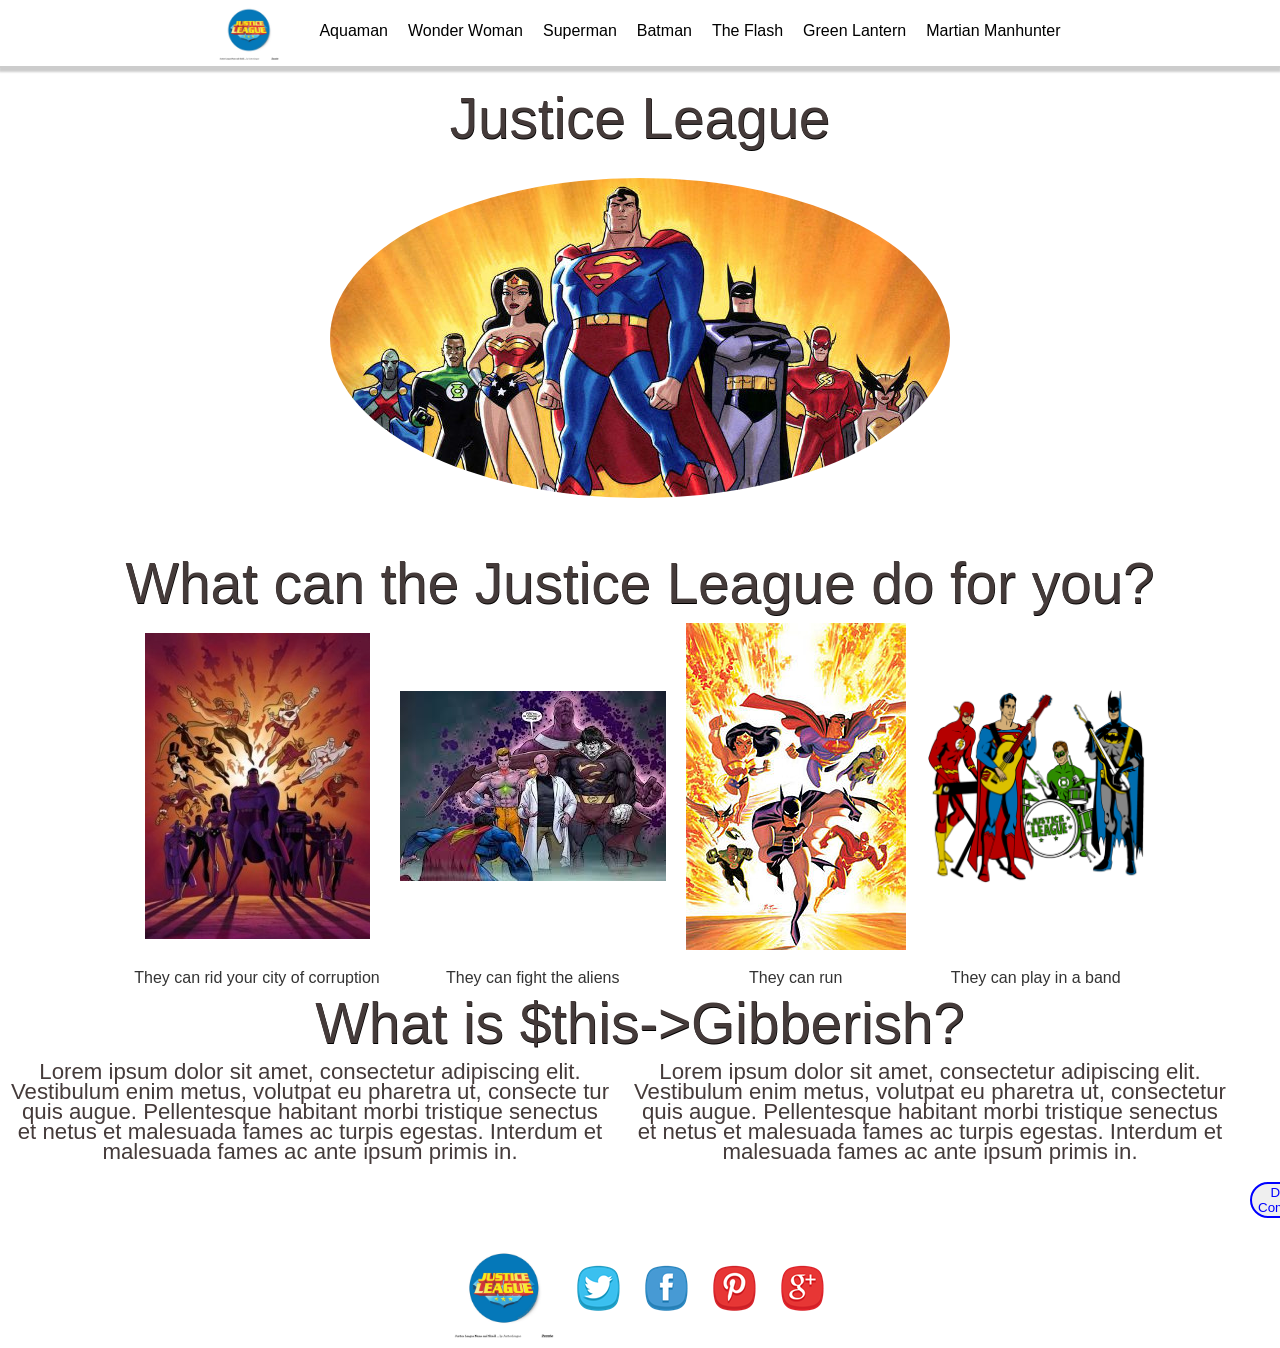
==== index_2.html @ 1ead8f0d "first commit" ====
<!DOCTYPE html>

<html>
    <head>
	<title>Super Hero Page</title>
	<meta charset="UTF-8">
	<meta name="viewport" content="width=device-width, initial-scale=1.0">
	<!--<script type="text/javascript" src="js/libs/jquery.min.js"></script>-->
	<!--<script type="text/javascript" src="js/dynamic.js"></script>-->
	<link rel="stylesheet" type="text/css" href="css/stylesheets/screen.css"></link>
    </head>
    <body>
	<!--top navigation header-->
	<nav>
	    <table>
		<tr>
		    <td>
			<img id="header_logo" class="logo" src="images/justice_league_logo.jpg" href="http://wikipedia.org/" />
		    </td>
		    <td>
		    </td>
		    <td>
			<a id="aquaman" href="http://www.imdb.com/title/tt1477834/" alt="aquaman" target="_blank">
			    Aquaman
			</a>
		    </td>
		    <td>
			<a id="wonder_woman" href="http://www.imdb.com/title/tt0451279/" alt="wonder woman" target="_blank">
			    Wonder Woman
			</a>
		    </td>
		    <td>
			<a id="superman" href="http://www.imdb.com/title/tt0348150/?ref_=fn_al_tt_6" alt="superman" target="_blank">
			    Superman
			</a>
		    </td>
		    <td>
			<a id="batman" href="http://www.imdb.com/title/tt0372784/?ref_=fn_al_tt_5" alt="batman" target="_blank">
			    Batman
			</a>
		    </td>
		    <td>
			<a id="the_flash" href="http://www.imdb.com/title/tt3107288/?ref_=nv_sr_5" alt="the flash" target="_blank">
			    The Flash
			</a>
		    </td>
		    <td>
			<a id="green_lantern" href="http://www.imdb.com/title/tt1133985/?ref_=nv_sr_1" alt="green lantern" target="_blank">
			    Green Lantern
			</a>
		    </td>
		    <td>
			<a id="martian_manhunter" href="http://moviepilot.com/posts/2805711" alt="martian manhunter" target="_blank">
			    Martian Manhunter
			</a>
		    </td>
		</tr>
	    </table>
	</nav>
	<div id="main_content">

	    <!--hero pic-->
	    <div id="hero">
		<h1>Justice League</h1>
		<img id="hero_img" alt="justice league" src="images/justice_league_hero.jpg" />
	    </div>
	    <section id="group_pics">
		<h1>What can the Justice League do for you?</h1>
		<table align="center">
		    <tr>
			<td id="corruption">
			    <img id="corruption_img" alt="justice league" src="images/jleague_flying.jpg"/>
			</td>
			<td id="aliens">
			    <img id="aliens_img" alt="aliens" src="images/JL_aliens.jpeg" />
			</td>
			<td id="run">
			    <img id="run_img" alt="run" src="images/running_group.jpg" />
			</td>
			<td id="band">
			    <img id="band_img" alt="band" src="images/league_band.png" />
			</td>
		    </tr>
		    <tr>
			<td>
			    <h3>They can rid your city of corruption</h3>
			</td>
			<td>
			    <h3>They can fight the aliens</h3>
			</td>
			<td>
			    <h3>They can run</h3>
			</td>
			<td>
			    <h3>They can play in a band</h3>
			</td>
		    </tr>
		</table>
	    </section>

	    <div id="gibberish">
		<h1>What is $this->Gibberish?</h1>
		<table>
		    <tr>
			<td>
			    <p>
				Lorem ipsum dolor sit amet, consectetur adipiscing elit. 
				Vestibulum enim metus, volutpat eu pharetra ut, consecte tur 
				quis augue. Pellentesque habitant morbi tristique senectus et netus 
				et malesuada fames ac turpis egestas. Interdum et malesuada fames ac 
				ante ipsum primis in.
			    </p>
			</td>
			<td>
			    <p>
				Lorem ipsum dolor sit amet, consectetur adipiscing elit. 
				Vestibulum enim metus, volutpat eu pharetra ut, consectetur 
				quis augue. Pellentesque habitant morbi tristique senectus et 
				netus et malesuada fames ac turpis egestas. Interdum et malesuada 
				fames ac ante ipsum primis in.
			    </p>
			</td>
			<td></td>
		    </tr>
		    <tr>
			<td></td>
			<td></td>
			<td>
			    <button id="go_to_dc" alt="go to dc" href="https://dccomics.com">DC Comics</button>
			</td>
		    </tr>
		</table>
	    </div>
	</div>
	<!--signature in footer-->
	<footer id="site_footer">
	    <table>
		<tr>
		    <td>
			<a id="footer_logo_href" href="https://en.wikipedia.org/wiki/Justice_League"><img id="footer_logo" class="logo" alt="logo" src="images/justice_league_logo.jpg"  /></a>
		    </td>
		    <td><img id="twitter" src="images/Twitter.png" alt="twitter" href="https://twitter.com/batman"/></td>
		    <td><img id="facebook" src="images/Facebook.png" alt="facebook" href="https://www.facebook.com/JusticeLeague/"/></td> 
		    <td><img id="pintrest" src="images/Pinterest.png" alt="pintrest" href="https://www.pinterest.com/explore/justice-league/"/></td> 
		    <td><img id="google_plus" src="images/Google-Plus.png" alt="google plus" href="https://plus.google.com/communities/103830253041764407113" /></td> 
		</tr>
	</footer>
    </body>
</html>
---- css/stylesheets/screen.css ----
/*Base file for import along with media queries*/
/* line 1, ../sass/reset.scss */
html, body, div, span, applet, object, iframe,
h1, h2, h3, h4, h5, h6, p, blockquote, pre,
a, abbr, acronym, address, big, cite, code,
del, dfn, em, img, ins, kbd, q, s, samp,
small, strike, strong, sub, sup, tt, var,
b, u, i, center,
dl, dt, dd, ol, ul, li,
fieldset, form, label, legend,
table, caption, tbody, tfoot, thead, tr, th, td,
article, aside, canvas, details, embed,
figure, figcaption, footer, header, hgroup,
menu, nav, output, ruby, section, summary,
time, mark, audio, video {
  margin: 0;
  padding: 0;
  border: 0;
  font-size: 100%;
  font: inherit;
  vertical-align: middle;
}

/* HTML5 display-role reset for older browsers */
/* line 22, ../sass/reset.scss */
article, aside, details, figcaption, figure,
footer, header, hgroup, menu, nav, section {
  display: block;
}

/* line 26, ../sass/reset.scss */
body {
  line-height: 1;
}

/* line 29, ../sass/reset.scss */
ol, ul {
  list-style: none;
}

/* line 32, ../sass/reset.scss */
blockquote, q {
  quotes: none;
}

/* line 35, ../sass/reset.scss */
blockquote:before, blockquote:after,
q:before, q:after {
  content: '';
  content: none;
}

/* line 40, ../sass/reset.scss */
table {
  border-collapse: collapse;
  border-spacing: 0;
}

/*commonly used classes and styles*/
/* line 3, ../sass/common.scss */
.hidden {
  visibility: none;
}

/* line 7, ../sass/common.scss */
#brand {
  text-indent: -9000px;
  background: url(../images/z.png) no-repeat top left;
  background-size: 45px;
  height: 45px;
  width: 45px;
  float: left;
  margin: 10px;
}

/* line 17, ../sass/common.scss */
button {
  color: blue;
  border: 2px solid;
  border-radius: 25px;
}

/*styles for footer*/
/* line 3, ../sass/footer.scss */
footer {
  background: black;
  position: absolute;
  width: 100%;
  text-align: center;
}

/* line 10, ../sass/footer.scss */
#social {
  background: #8a80c3;
  color: #fafafa;
  padding: 25px 0;
  overflow: hidden;
  text-align: center;
  float: left;
  width: 100%;
  position: relative;
}

/* line 21, ../sass/footer.scss */
#social ul {
  clear: left;
  float: left;
  list-style: none;
  margin: 0;
  padding: 0;
  position: relative;
  left: 50%;
  text-align: center;
}

/* line 32, ../sass/footer.scss */
#social li {
  display: block;
  float: left;
  list-style: none;
  margin: 0;
  padding: 0;
  position: relative;
  right: 50%;
}

/* line 42, ../sass/footer.scss */
#social ul li img {
  margin: 20px;
}

/* line 46, ../sass/footer.scss */
footer table {
  background: white;
}

/* line 51, ../sass/footer.scss */
.site_footer, #main_content:after {
  height: 142px;
}

/* line 55, ../sass/footer.scss */
.site_footer {
  background: orange;
}

/* line 59, ../sass/footer.scss */
#footer_logo {
  width: 100px;
}

/* line 62, ../sass/footer.scss */
footer {
  background: white;
}

/*header classes and styles*/
/*header {
    background: black; 
    position: absolute;
    top: 0px;
    width: 100%;
    text-align: center;
}*/
/* line 11, ../sass/header.scss */
nav {
  position: absolute;
  top: 0;
  left: 0;
  background: white;
  border-bottom: 2px solid #ccc;
  height: 66px;
  width: 100%;
  /* offset-x | offset-y | blur-radius | spread-radius | color */
  box-shadow: 0px 3px 2px 1px rgba(0, 0, 0, 0.2);
}

/* line 22, ../sass/header.scss */
nav ul {
  float: right;
  font-family: 'HelveticaNeue', 'Helvetica', 'Arial', 'Lucida Grande', 'sans-serif';
}

/* line 27, ../sass/header.scss */
nav a {
  font-family: 'HelveticaNeue', 'Helvetica', 'Arial', 'Lucida Grande', 'sans-serif';
  color: black;
  text-decoration: none;
}

/* line 33, ../sass/header.scss */
nav a:hover {
  color: red;
}

/* line 37, ../sass/header.scss */
nav button {
  float: right;
  display: inline;
}

/* line 42, ../sass/header.scss */
nav td {
  padding: 0px 10px 0px 10px;
}

/* line 1, ../sass/hero.scss */
#hero {
  background-image: url(images/bg_img.png) no-repeat top left;
  text-align: center;
  color: #fafafa;
  background-size: cover;
  height: 350px;
  padding: 25px 0;
}

/* line 10, ../sass/hero.scss */
#hero img {
  border-radius: 50%;
  margin-top: 30px;
}

/* line 14, ../sass/hero.scss */
#hero h2 {
  font-size: 400%;
  margin: 10px;
}

/* line 18, ../sass/hero.scss */
#hero span {
  border: 2px solid white;
  padding: 10px 20px;
  display: inline-block;
  margin-top: 10px;
  font-size: 150%;
}

/*styles for images*/
/* line 3, ../sass/images.scss */
img {
  vertical-align: text-top;
  display: block;
  margin-left: auto;
  margin-right: auto;
}

/* line 10, ../sass/images.scss */
.logo {
  width: 60px;
}

/* line 14, ../sass/images.scss */
#band img {
  width: 220px;
}

/*main body of html*/
/* line 3, ../sass/main_content.scss */
html, body {
  height: 100%;
}

/* line 7, ../sass/main_content.scss */
body {
  color: #333;
  font-family: 'HelveticaNeue', 'Helvetica', 'Arial', 'Lucida Grande', 'sans-serif';
  padding-top: 66px;
}

/* line 13, ../sass/main_content.scss */
table {
  text-align: center;
}

/* line 17, ../sass/main_content.scss */
#main-content {
  text-align: center;
  /*offset from header and footer*/
  margin: 100px 0px -142px 0px;
  overflow: hidden;
  min-height: 100%;
}

/* line 25, ../sass/main_content.scss */
#main-content:after {
  /*content: ""; todo get rid of if it doesn't change anything'*/
  display: block;
}

/* line 30, ../sass/main_content.scss */
#main-content h3 {
  font-size: 250%;
  margin: 20px 0;
}

/* line 35, ../sass/main_content.scss */
.column {
  float: left;
  width: 30%;
  padding: 15px;
}

/* line 41, ../sass/main_content.scss */
.column img {
  width: 70%;
  max-width: 70%;
  border-radius: 50%;
  border: 5px solid #8a80c3;
  margin-bottom: 20px;
}

/* line 49, ../sass/main_content.scss */
.column h4 {
  color: #8a80c3;
  font-size: 150%;
  margin-bottom: 15px;
}

/* line 55, ../sass/main_content.scss */
.column .btn {
  border: 2px solid #8a80c3;
  padding: 10px 20px;
  display: inline-block;
  margin-top: 10px;
  font-size: 150%;
  text-decoration: none;
  color: #8a80c3;
}

/* line 65, ../sass/main_content.scss */
.container {
  width: 100%;
  margin: 0 auto;
}

/* line 69, ../sass/main_content.scss */
#group_pics {
  padding-top: 90px;
}

/* line 73, ../sass/main_content.scss */
table, th, td {
  margin: auto;
  /*border: 3px solid #73AD21;*/
  padding: 10px;
}

/* line 79, ../sass/main_content.scss */
.center {
  margin: auto;
  width: 60%;
  border: 3px solid #73AD21;
  padding: 10px;
}

/* line 1, ../sass/texts.scss */
h1, h2, h3, h4, h5, h6, p {
  font-family: 'HelveticaNeue-Light', 'Helvetica Neue Light', 'Helvetica Neue', 'Helvetica', 'Arial', 'Lucida Grande', 'sans-serif';
  text-align: center;
}

/* line 6, ../sass/texts.scss */
p {
  word-wrap: break-word;
  font-weight: 400;
  color: #453b3a;
  font-size: 16.68pt;
  width: 600px;
  line-height: 20px;
}

/* line 16, ../sass/texts.scss */
h1 {
  font-weight: 200;
  font-size: 56.6px;
  text-shadow: 0.5px 0.5px #000000;
  color: #453b3a;
}

/* line 24, ../sass/texts.scss */
h2 {
  font-weight: 200;
  color: #453b3a;
  font-size: 38.26pt;
  text-shadow: 0.5px 0.5px #000000;
  text-align: center;
}

/* line 32, ../sass/texts.scss */
h4 {
  text-align: center;
  word-wrap: normal;
  font-weight: 200;
  color: #453b3a;
  font-size: 14pt;
}

/*media queries*/
@media only screen and (max-width: 901px) {
  /* line 15, ../sass/screen.scss */
  .column {
    padding: 10px;
  }

  /* line 18, ../sass/screen.scss */
  #hero h2 {
    font-size: 200%;
  }

  /* line 21, ../sass/screen.scss */
  #main-content h3 {
    font-size: 150%;
  }
}
@media only screen and (max-width: 640px) {
  /* line 27, ../sass/screen.scss */
  .column {
    float: none;
    width: 100%;
    padding: 0px;
    margin: 0 0 40px 0;
  }
}
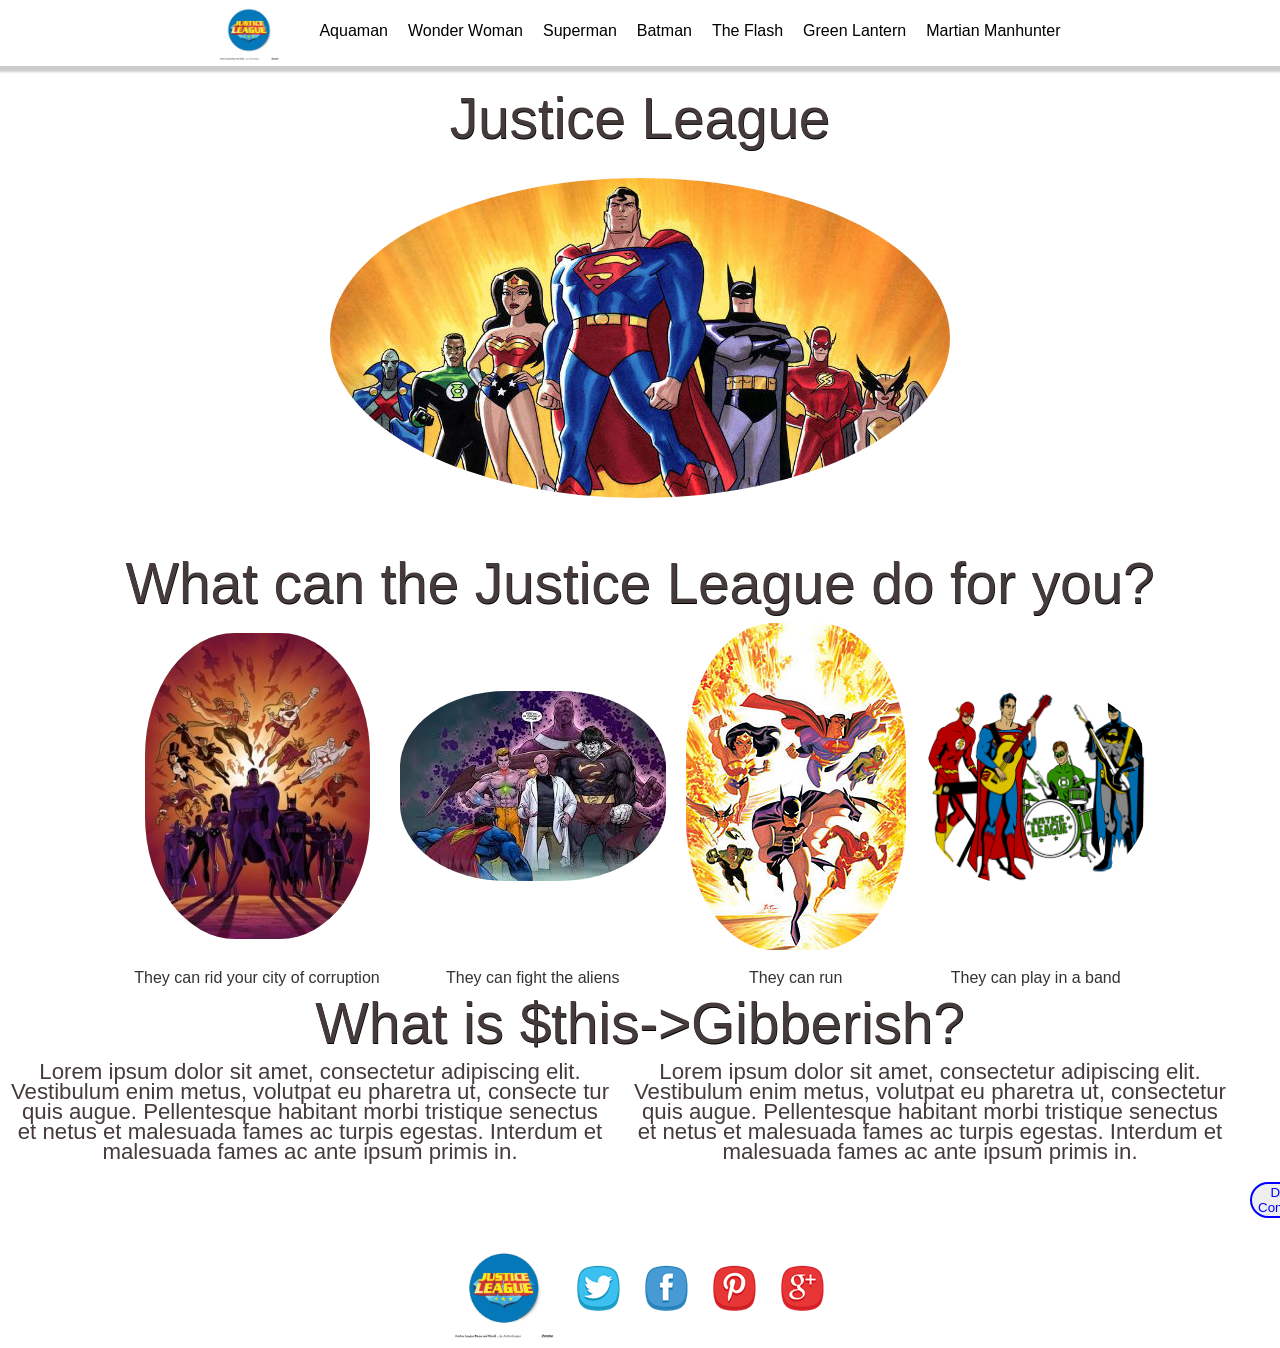
==== commit c3ee775f: "initial commit" ====
--- a/index_2.html
+++ b/index_2.html
@@ -69,16 +69,16 @@
 		<table align="center">
 		    <tr>
 			<td id="corruption">
-			    <img id="corruption_img" alt="justice league" src="images/jleague_flying.jpg"/>
+			    <img id="corruption_img" class="rounded" alt="justice league" src="images/jleague_flying.jpg"/>
 			</td>
 			<td id="aliens">
-			    <img id="aliens_img" alt="aliens" src="images/JL_aliens.jpeg" />
+			    <img id="aliens_img" class="rounded" alt="aliens" src="images/JL_aliens.jpeg" />
 			</td>
 			<td id="run">
-			    <img id="run_img" alt="run" src="images/running_group.jpg" />
+			    <img id="run_img" class="rounded" alt="run" src="images/running_group.jpg" />
 			</td>
 			<td id="band">
-			    <img id="band_img" alt="band" src="images/league_band.png" />
+			    <img id="band_img" class="rounded" alt="band" src="images/league_band.png" />
 			</td>
 		    </tr>
 		    <tr>
--- a/css/stylesheets/screen.css
+++ b/css/stylesheets/screen.css
@@ -293,40 +293,35 @@
   margin: 20px 0;
 }
 
-/* line 35, ../sass/main_content.scss */
-.column {
-  float: left;
-  width: 30%;
-  padding: 15px;
-}
-
-/* line 41, ../sass/main_content.scss */
+/*.column {
+    float: left;
+    width: 30%;
+    padding: 15px;
+}
+
 .column img {
-  width: 70%;
-  max-width: 70%;
-  border-radius: 50%;
-  border: 5px solid #8a80c3;
-  margin-bottom: 20px;
-}
-
-/* line 49, ../sass/main_content.scss */
+    width: 70%;
+    max-width:70%;
+    border-radius: 50%;
+    border: 5px solid #8a80c3;
+    margin-bottom: 20px;
+}
+
 .column h4 {
-  color: #8a80c3;
-  font-size: 150%;
-  margin-bottom: 15px;
-}
-
-/* line 55, ../sass/main_content.scss */
+    color: #8a80c3;
+    font-size: 150%;
+    margin-bottom: 15px;
+}
+
 .column .btn {
-  border: 2px solid #8a80c3;
-  padding: 10px 20px;
-  display: inline-block;
-  margin-top: 10px;
-  font-size: 150%;
-  text-decoration: none;
-  color: #8a80c3;
-}
-
+    border: 2px solid #8a80c3;
+    padding: 10px 20px;
+    display: inline-block;
+    margin-top: 10px;
+    font-size: 150%;
+    text-decoration: none;
+    color: #8a80c3;
+}*/
 /* line 65, ../sass/main_content.scss */
 .container {
   width: 100%;
@@ -351,6 +346,11 @@
   width: 60%;
   border: 3px solid #73AD21;
   padding: 10px;
+}
+
+/* line 86, ../sass/main_content.scss */
+.rounded {
+  border-radius: 40%;
 }
 
 /* line 1, ../sass/texts.scss */
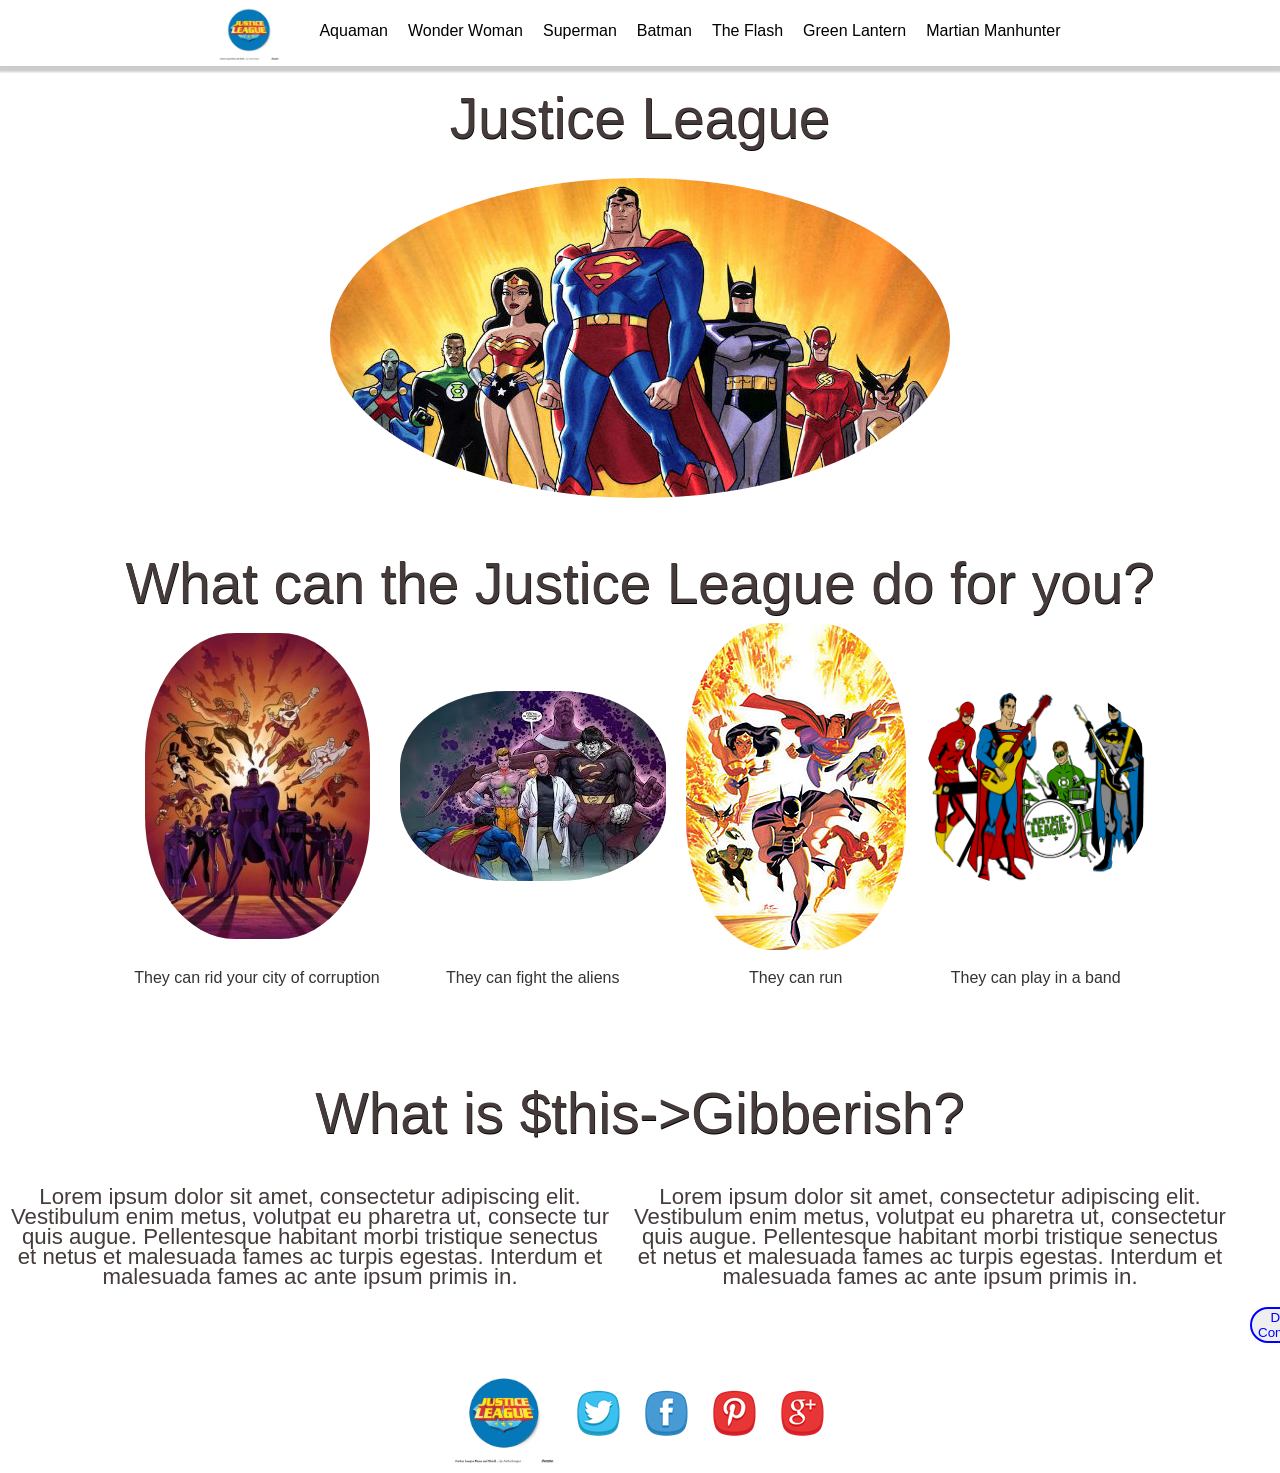
==== commit 7599278f: "main_content padding/spacing changes" ====
--- a/index_2.html
+++ b/index_2.html
@@ -99,7 +99,7 @@
 	    </section>
 
 	    <div id="gibberish">
-		<h1>What is $this->Gibberish?</h1>
+		<h1 id="gibberish_text">What is $this->Gibberish?</h1>
 		<table>
 		    <tr>
 			<td>
--- a/css/stylesheets/screen.css
+++ b/css/stylesheets/screen.css
@@ -328,19 +328,14 @@
   margin: 0 auto;
 }
 
-/* line 69, ../sass/main_content.scss */
-#group_pics {
-  padding-top: 90px;
-}
-
-/* line 73, ../sass/main_content.scss */
+/* line 71, ../sass/main_content.scss */
 table, th, td {
   margin: auto;
   /*border: 3px solid #73AD21;*/
   padding: 10px;
 }
 
-/* line 79, ../sass/main_content.scss */
+/* line 77, ../sass/main_content.scss */
 .center {
   margin: auto;
   width: 60%;
@@ -348,9 +343,24 @@
   padding: 10px;
 }
 
-/* line 86, ../sass/main_content.scss */
+/* line 84, ../sass/main_content.scss */
 .rounded {
   border-radius: 40%;
+}
+
+/* line 88, ../sass/main_content.scss */
+#group_pics {
+  padding-top: 90px;
+}
+
+/* line 92, ../sass/main_content.scss */
+#gibberish {
+  padding-top: 90px;
+}
+
+/* line 96, ../sass/main_content.scss */
+#gibberish_text {
+  padding-bottom: 35px;
 }
 
 /* line 1, ../sass/texts.scss */
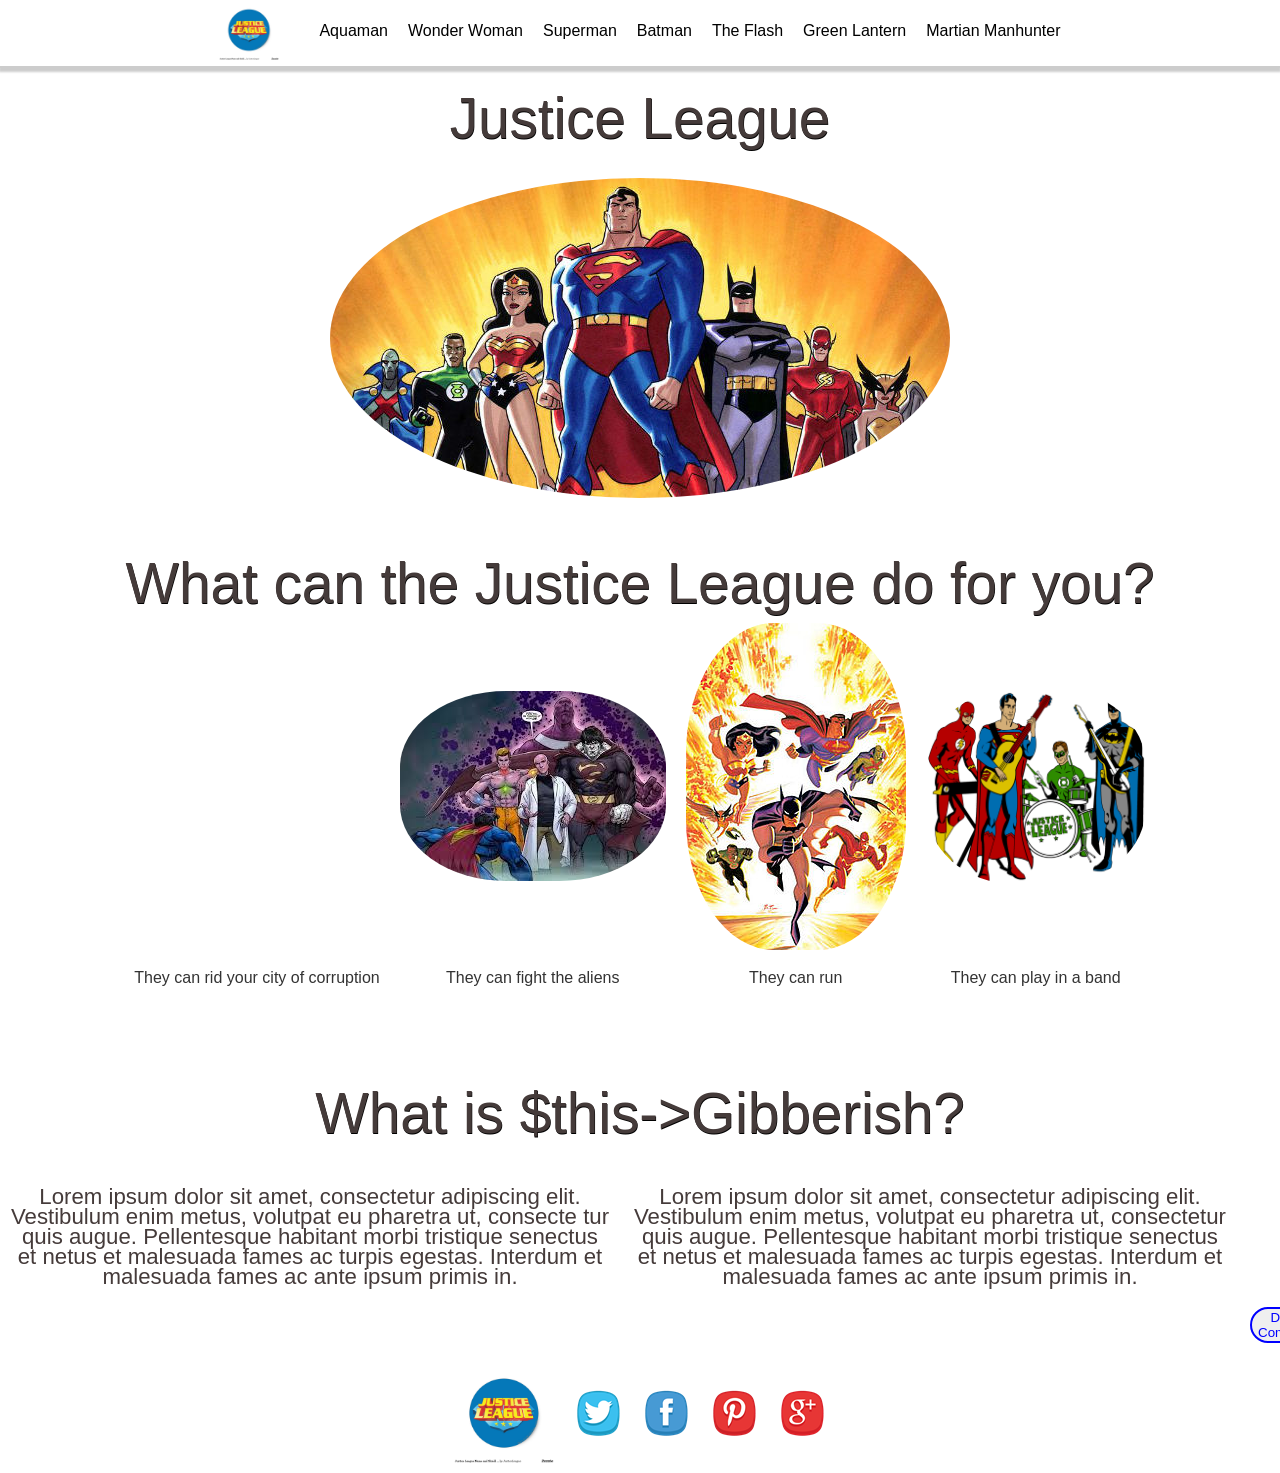
==== commit a0f469fc: "load d3 svgs" ====
--- a/index_2.html
+++ b/index_2.html
@@ -5,13 +5,14 @@
 	<title>Super Hero Page</title>
 	<meta charset="UTF-8">
 	<meta name="viewport" content="width=device-width, initial-scale=1.0">
-	<!--<script type="text/javascript" src="js/libs/jquery.min.js"></script>-->
-	<!--<script type="text/javascript" src="js/dynamic.js"></script>-->
+	<script type="text/javascript" src="js/libs/jquery.min.js"></script>
+	<script type="text/javascript" src="js/libs/d3.v3.js"></script>
+	<script type="text/javascript" src="js/dynamic.js"></script>
 	<link rel="stylesheet" type="text/css" href="css/stylesheets/screen.css"></link>
     </head>
     <body>
 	<!--top navigation header-->
-	<nav>
+	<nav id="header_wrapper">
 	    <table>
 		<tr>
 		    <td>
@@ -68,9 +69,7 @@
 		<h1>What can the Justice League do for you?</h1>
 		<table align="center">
 		    <tr>
-			<td id="corruption">
-			    <img id="corruption_img" class="rounded" alt="justice league" src="images/jleague_flying.jpg"/>
-			</td>
+			<td id="corruption"></td>
 			<td id="aliens">
 			    <img id="aliens_img" class="rounded" alt="aliens" src="images/JL_aliens.jpeg" />
 			</td>
--- a/css/stylesheets/screen.css
+++ b/css/stylesheets/screen.css
@@ -83,75 +83,55 @@
 /*styles for footer*/
 /* line 3, ../sass/footer.scss */
 footer {
-  background: black;
+  background-color: white;
   position: absolute;
   width: 100%;
   text-align: center;
 }
 
-/* line 10, ../sass/footer.scss */
-#social {
-  background: #8a80c3;
-  color: #fafafa;
-  padding: 25px 0;
-  overflow: hidden;
-  text-align: center;
-  float: left;
-  width: 100%;
-  position: relative;
-}
-
-/* line 21, ../sass/footer.scss */
+/*#social {
+    background: #8a80c3;
+    color: #fafafa;
+    padding: 25px 0;
+    overflow: hidden;
+    text-align: center;
+    float: left;
+    width: 100%;
+    position: relative;
+}
+
 #social ul {
-  clear: left;
-  float: left;
-  list-style: none;
-  margin: 0;
-  padding: 0;
-  position: relative;
-  left: 50%;
-  text-align: center;
-}
-
-/* line 32, ../sass/footer.scss */
+    clear:left;
+    float:left;
+    list-style:none;
+    margin:0;
+    padding:0;
+    position:relative;
+    left:50%;
+    text-align:center;
+}
+
 #social li {
-  display: block;
-  float: left;
-  list-style: none;
-  margin: 0;
-  padding: 0;
-  position: relative;
-  right: 50%;
-}
-
-/* line 42, ../sass/footer.scss */
+    display:block;
+    float:left;
+    list-style:none;
+    margin:0;
+    padding:0;
+    position:relative;
+    right:50%;
+}
+
 #social ul li img {
-  margin: 20px;
-}
-
+    margin: 20px;
+}*/
 /* line 46, ../sass/footer.scss */
 footer table {
   background: white;
 }
 
 /* line 51, ../sass/footer.scss */
-.site_footer, #main_content:after {
-  height: 142px;
-}
-
-/* line 55, ../sass/footer.scss */
-.site_footer {
-  background: orange;
-}
-
-/* line 59, ../sass/footer.scss */
 #footer_logo {
   width: 100px;
-}
-
-/* line 62, ../sass/footer.scss */
-footer {
-  background: white;
 }
 
 /*header classes and styles*/
@@ -363,6 +343,11 @@
   padding-bottom: 35px;
 }
 
+/* line 100, ../sass/main_content.scss */
+.site_footer, #main_content:after {
+  height: 142px;
+}
+
 /* line 1, ../sass/texts.scss */
 h1, h2, h3, h4, h5, h6, p {
   font-family: 'HelveticaNeue-Light', 'Helvetica Neue Light', 'Helvetica Neue', 'Helvetica', 'Arial', 'Lucida Grande', 'sans-serif';
